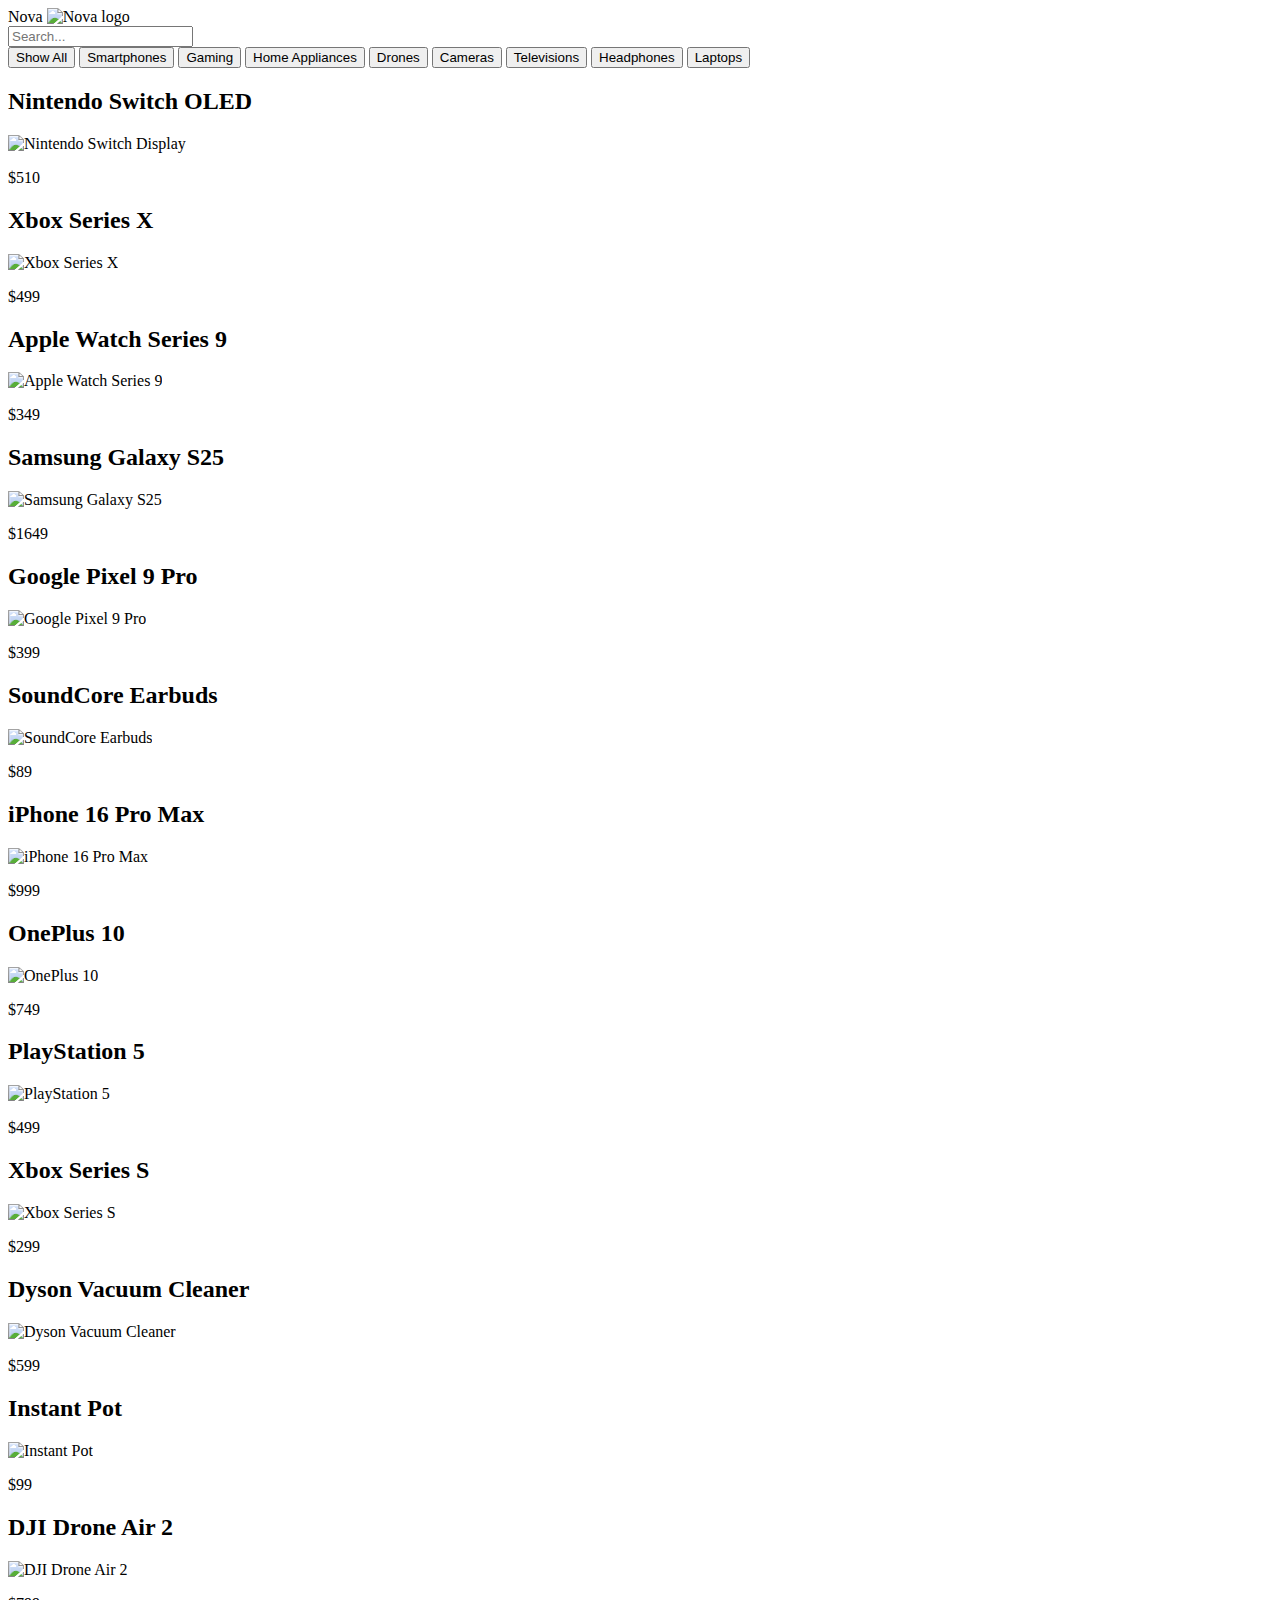
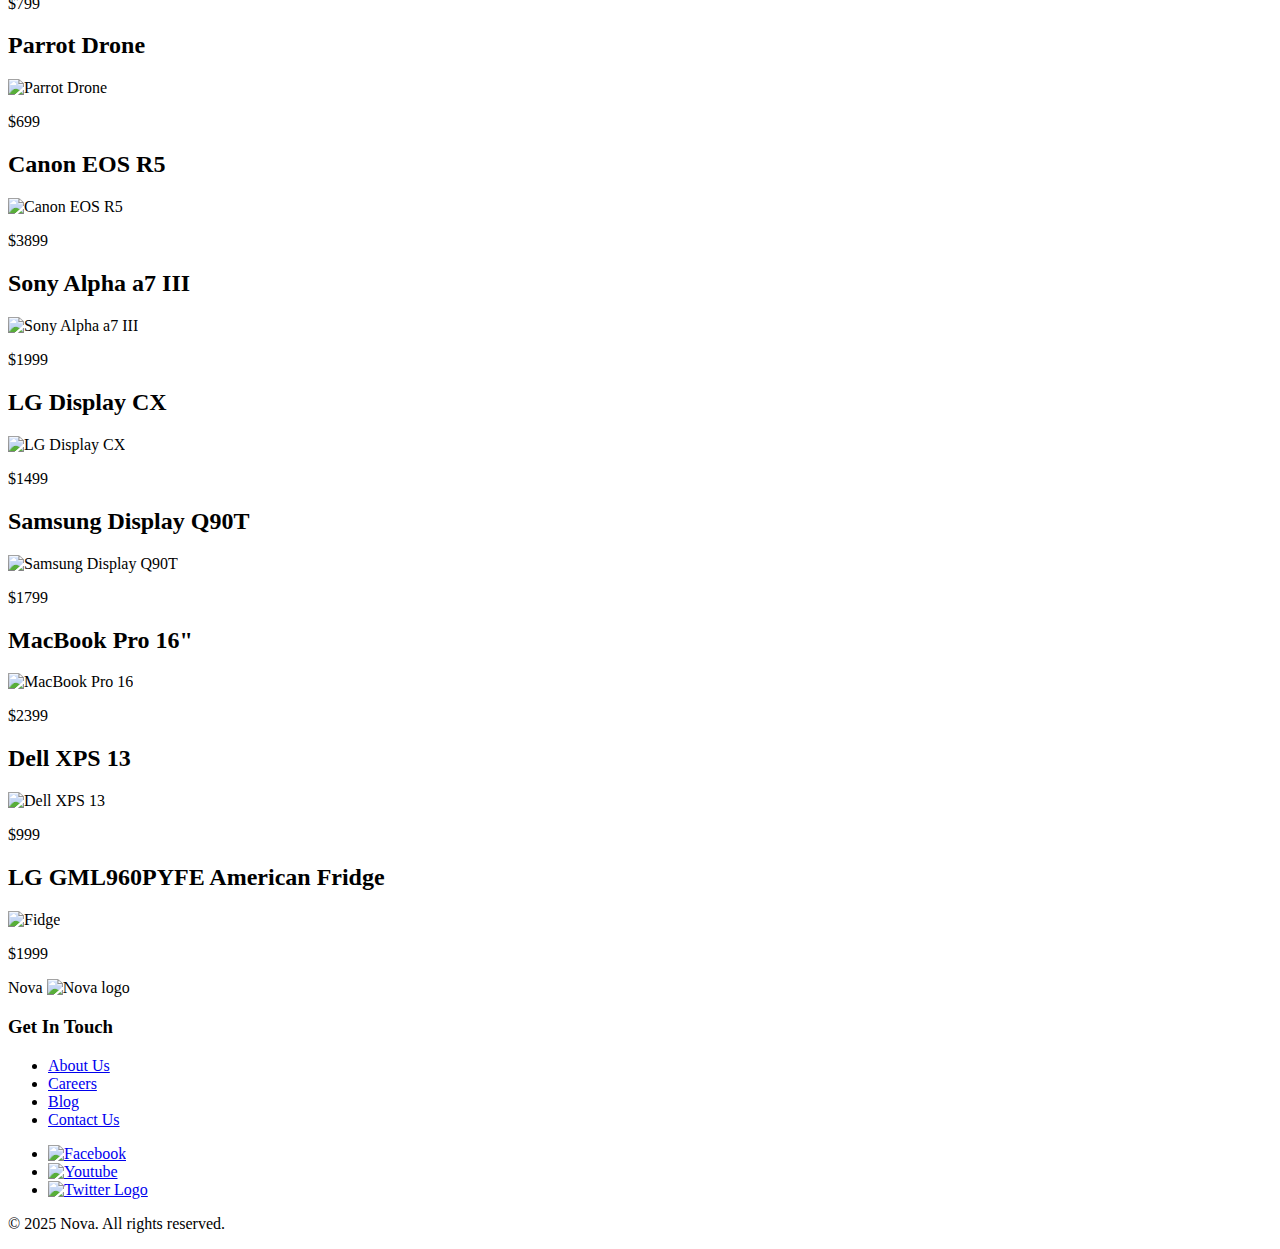
==== Shop.html @ 91859a9b "Add files via upload" ====
<!DOCTYPE html>
<html lang="en">

<head>
    <meta charset="UTF-8">
    <meta name="viewport" content="width=device-width, initial-scale=1.0">
    <link rel="stylesheet" href="shop.css">
    <script src="index.js" defer></script>
    <link rel="icon"
        href="https://uxwing.com/wp-content/themes/uxwing/download/brands-and-social-media/google-gemini-icon.png"
        type="image/x-icon" />
    <title>Shop</title>

</head>

<body>
    <div class="nav">

        <div class="logo" onclick="window.location.href='index.html'">
            Nova <img
                src="https://uxwing.com/wp-content/themes/uxwing/download/brands-and-social-media/google-gemini-icon.png"
                alt="Nova logo">
        </div>
        <div class="menu"> <input type="text" placeholder="Search..." class="search">
            <div class="containfilter">
                <button class="active" data-name="all">Show All</button>
                <button data-name="smartphones">Smartphones</button>
                <button data-name="gaming">Gaming</button>
                <button data-name="homeappliances">Home Appliances</button>
                <button data-name="drones">Drones</button>
                <button data-name="cameras">Cameras</button>
                <button data-name="televisions">Televisions</button>
                <button data-name="headphones">Headphones</button>
                <button data-name="laptops">Laptops</button>
            </div>

        </div>
    </div>



    <script>
        document.addEventListener("DOMContentLoaded", () => {
            const filterButtons = document.querySelectorAll(".containfilter button");
            const products = document.querySelectorAll(".product");
           var banner = document.querySelector(".banner");

            filterButtons.forEach(button => {
                button.addEventListener("click", () => {
                    const filterName = button.getAttribute("data-name");
                    let hasResults = false;
                    products.forEach(product => {
                        const productCategory = product.getAttribute("data-category");

                        if (filterName === "all" || productCategory === filterName) {
                            product.style.display = "block";
                            hasResults = true;
                        } else {
                            product.style.display = "none";
                        }
                    });

                    if (!hasResults) {
                        banner.innerHTML = "<h1>No results found</h1>";
                 
                    } else {
                        banner.innerHTML = '';
       
                  
                    }

                });
            });
        });


        let search = document.getElementsByClassName("search")[0];

        search.addEventListener("input", function () {
            let searchTerm = search.value.toLowerCase();
            let products = document.querySelectorAll(".product");
        
            products.forEach(product => {
                let productName = product.querySelector("h2").textContent.toLowerCase();
                if (productName.includes(searchTerm)) {
                    product.style.display = "block";
                } else {
                    product.style.display = "none";

                }
            });
        });
    </script>


    <div class="products">
        <div class="product" data-category="gaming">
            <h2>Nintendo Switch OLED</h2>
            <img src="https://store.ee.co.uk/images/product/uni2/DigitalContent/600x450/gf/GF6L_A9E90DDF-D31D-4C49-B795-B7EFE4449688_large.jpg"
                alt="Nintendo Switch Display">
            <p>$510</p>
        </div>
        <div class="product" data-category="gaming">
            <h2>Xbox Series X</h2>
            <img src="https://m.media-amazon.com/images/I/51-kkNP6OcL._AC_UF1000,1000_QL80_.jpg" alt="Xbox Series X">
            <p>$499</p>
        </div>
        <div class="product" data-category="smartwatches">
            <h2>Apple Watch Series 9</h2>
            <img src="https://store.storeimages.cdn-apple.com/4668/as-images.apple.com/is/refurb-45-nc-alum-midnight-sport-band-midnight-s9?wid=2000&hei=2000&fmt=jpeg&qlt=90&.v=1709325333040"
                alt="Apple Watch Series 9">
            <p>$349</p>
        </div>
        <div class="product" data-category="smartphones">
            <h2>Samsung Galaxy S25</h2>
            <img src="https://econtent.o2.co.uk/o/econtent/media/get/7ed0d447-a147-46f8-b1bb-8ac7914ffb08"
                alt="Samsung Galaxy S25">
            <p>$1649</p>
        </div>
        <div class="product" data-category="smartphones">
            <h2>Google Pixel 9 Pro</h2>
            <img src="https://www.dxomark.com/wp-content/uploads/medias/post-176677/Google-Pixel-9-Pro-XL_featured-image-packshot-review.png"
                alt="Google Pixel 9 Pro">
            <p>$399</p>
        </div>
        <div class="product" data-category="headphones">
            <h2>SoundCore Earbuds</h2>
            <img src="https://m.media-amazon.com/images/I/61e9Npl3upL.jpg" alt="SoundCore Earbuds">
            <p>$89</p>
        </div>
        <div class="product" data-category="smartphones">
            <h2>iPhone 16 Pro Max</h2>
            <img src="https://www.dxomark.com/wp-content/uploads/drafts/post-178568/Apple-iPhone-16-Pro-Max_featured-image-packshot-review.png"
                alt="iPhone 16 Pro Max">
            <p>$999</p>
        </div>
        <div class="product" data-category="smartphones">
            <h2>OnePlus 10</h2>
            <img src="https://i.ebayimg.com/images/g/JsQAAOSwf5tiNoqs/s-l1200.png" alt="OnePlus 10">
            <p>$749</p>
        </div>
        <div class="product" data-category="gaming">
            <h2>PlayStation 5</h2>
            <img src="https://m.media-amazon.com/images/I/51dfg52K-cL._AC_UF894,1000_QL80_.jpg" alt="PlayStation 5">
            <p>$499</p>
        </div>
        <div class="product" data-category="gaming">
            <h2>Xbox Series S</h2>
            <img src="https://m.media-amazon.com/images/I/61D3AuT--xL.jpg" alt="Xbox Series S">
            <p>$299</p>
        </div>
        <div class="product" data-category="homeappliances">
            <h2>Dyson Vacuum Cleaner</h2>
            <img src="https://lunneys.uk/pub/media/catalog/product/cache/8b1323ea8946d7bd38d8b3397269b35c/t/u/tumbnail_bd1f81f1-6432-46b8-b1b5-8860b4999625_1.jpg"
                alt="Dyson Vacuum Cleaner">
            <p>$599</p>
        </div>
        <div class="product" data-category="homeappliances">
            <h2>Instant Pot</h2>
            <img src="https://m.media-amazon.com/images/I/71nYYncaUUL.jpg" alt="Instant Pot">
            <p>$99</p>
        </div>
        <div class="product" data-category="drones">
            <h2>DJI Drone Air 2</h2>
            <img src="https://droneschooluk.co.uk/wp-content/uploads/2020/04/Mavic-Air-2-Image-2.png"
                alt="DJI Drone Air 2">
            <p>$799</p>
        </div>
        <div class="product" data-category="drones">
            <h2>Parrot Drone</h2>
            <img src="https://m.media-amazon.com/images/I/618vFVTdcQL.jpg" alt="Parrot Drone">
            <p>$699</p>
        </div>
        <div class="product" data-category="cameras">
            <h2>Canon EOS R5</h2>
            <img src="https://i1.adis.ws/i/canon/eos-r5_front_rf24-105mmf4lisusm_square_32c26ad194234d42b3cd9e582a21c99b"
                alt="Canon EOS R5">
            <p>$3899</p>
        </div>
        <div class="product" data-category="cameras">
            <h2>Sony Alpha a7 III</h2>
            <img src="https://m.media-amazon.com/images/I/517CEyCXIHL._AC_UF1000,1000_QL80_.jpg"
                alt="Sony Alpha a7 III">
            <p>$1999</p>
        </div>
        <div class="product" data-category="televisions">
            <h2>LG Display CX</h2>
            <img src="https://www.trustedreviews.com/wp-content/uploads/sites/7/2020/07/LG-CX-The-Dark-Knight.jpg"
                alt="LG Display CX">
            <p>$1499</p>
        </div>
        <div class="product" data-category="televisions">
            <h2>Samsung Display Q90T</h2>
            <img src="https://i.insider.com/5ef3916c4dca6802a92cab67?width=700" alt="Samsung Display Q90T">
            <p>$1799</p>
        </div>
        <div class="product" data-category="laptops">
            <h2>MacBook Pro 16"</h2>
            <img src="https://store.storeimages.cdn-apple.com/4668/as-images.apple.com/is/mbp16-spaceblack-select-202410?wid=904&hei=840&fmt=jpeg&qlt=90&.v=1728916322507"
                alt="MacBook Pro 16">
            <p>$2399</p>
        </div>
        <div class="product" data-category="laptops">
            <h2>Dell XPS 13</h2>
            <img src="https://m.media-amazon.com/images/I/618l5x9WbcL.jpg" alt="Dell XPS 13">
            <p>$999</p>
        </div>
        <div class="product" data-category="homeappliances">
            <h2>LG GML960PYFE American Fridge</h2>
            <img src="https://s3-eu-west-1.amazonaws.com/media.markselectrical.co.uk/item-images/zoom/GML960PYFE.alt12.jpg"
                alt="Fidge">
            <p>$1999</p>
        </div>

    </div>


    <footer>
        <div class="left">
            <div class="logo">
                Nova <img
                    src="https://uxwing.com/wp-content/themes/uxwing/download/brands-and-social-media/google-gemini-icon.png"
                    alt="Nova logo">
            </div>
        </div>
        <div class="right">
            <h3>Get In Touch</h3>
            <ul>
                <li><a href="#">About Us</a></li>
                <li><a href="#">Careers</a></li>
                <li><a href="#">Blog</a></li>
                <li><a href="#">Contact Us</a></li>
            </ul>
        </div>
        <div class="social">
            <ul>
                <li><a href="https://www.facebook.com" target="_blank"><img
                            src="https://upload.wikimedia.org/wikipedia/commons/5/51/Facebook_f_logo_%282019%29.svg"
                            alt="Facebook"></a></li>
                <li><a href="https://www.youtube.com" target="_blank"><img
                            src="https://upload.wikimedia.org/wikipedia/commons/e/ef/Youtube_logo.png"
                            alt="Youtube"></a></li>
                <li><a href="https://www.twitter.com" target="_blank"><img class="twitter"
                            src="https://loodibee.com/wp-content/uploads/Twitter-X-Logo-300x300.png"
                            alt="Twitter Logo"></a></li>
            </ul>
        </div>
        <div class="bottom">
            <p>&copy; 2025 Nova. All rights reserved.</p>

        </div>
    </footer>

</body>

</html>
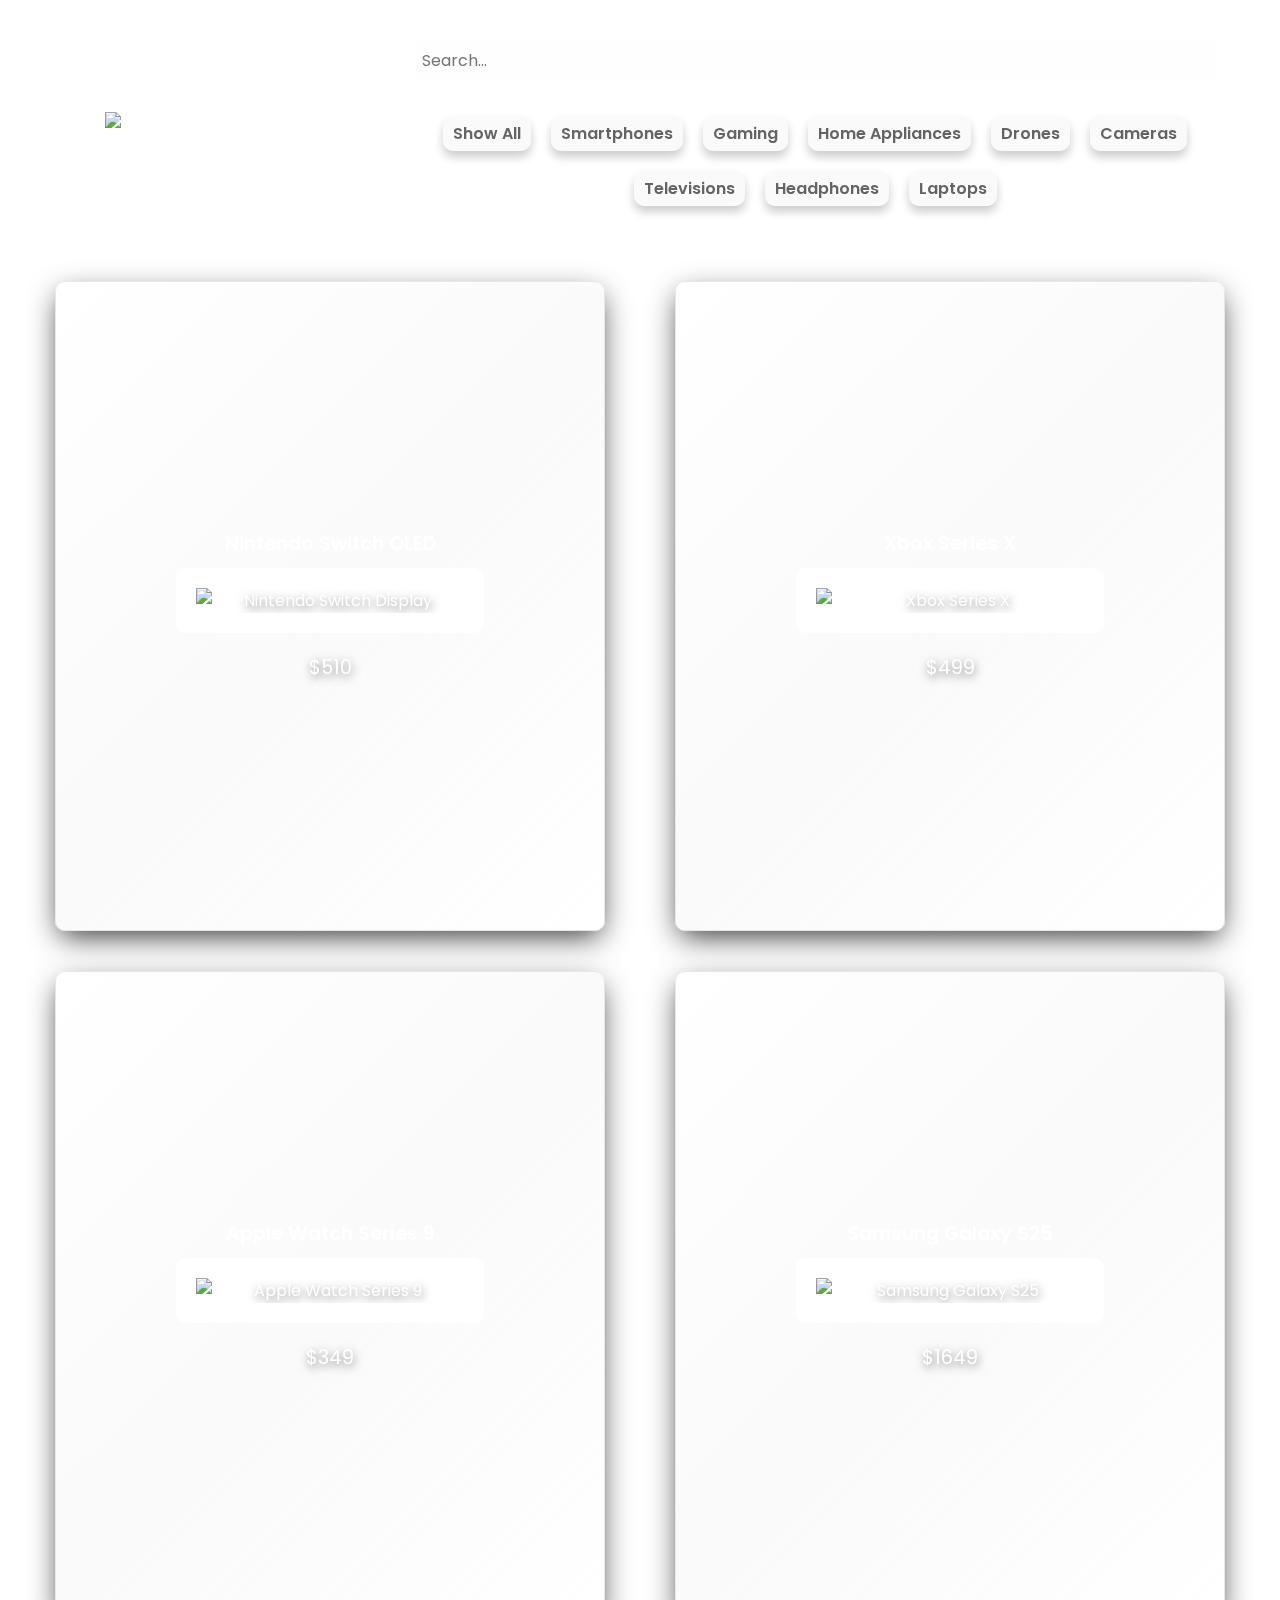
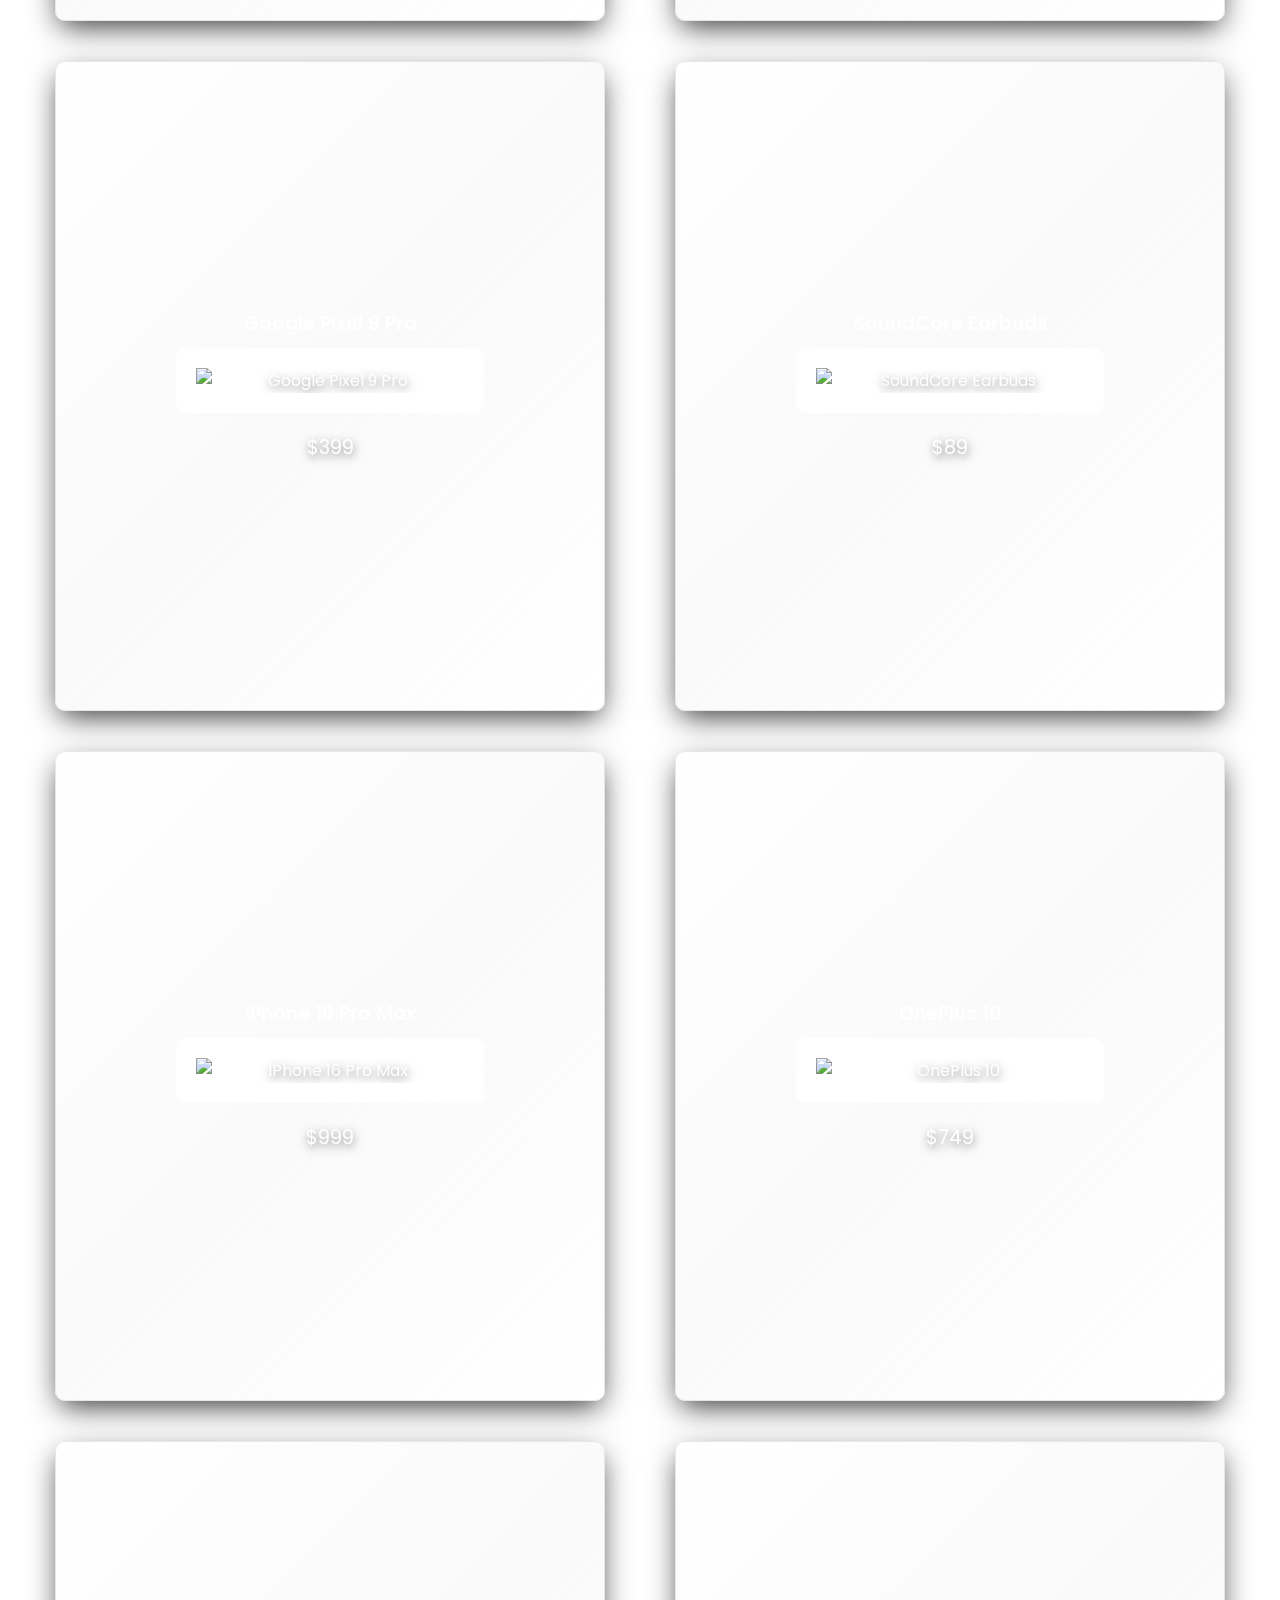
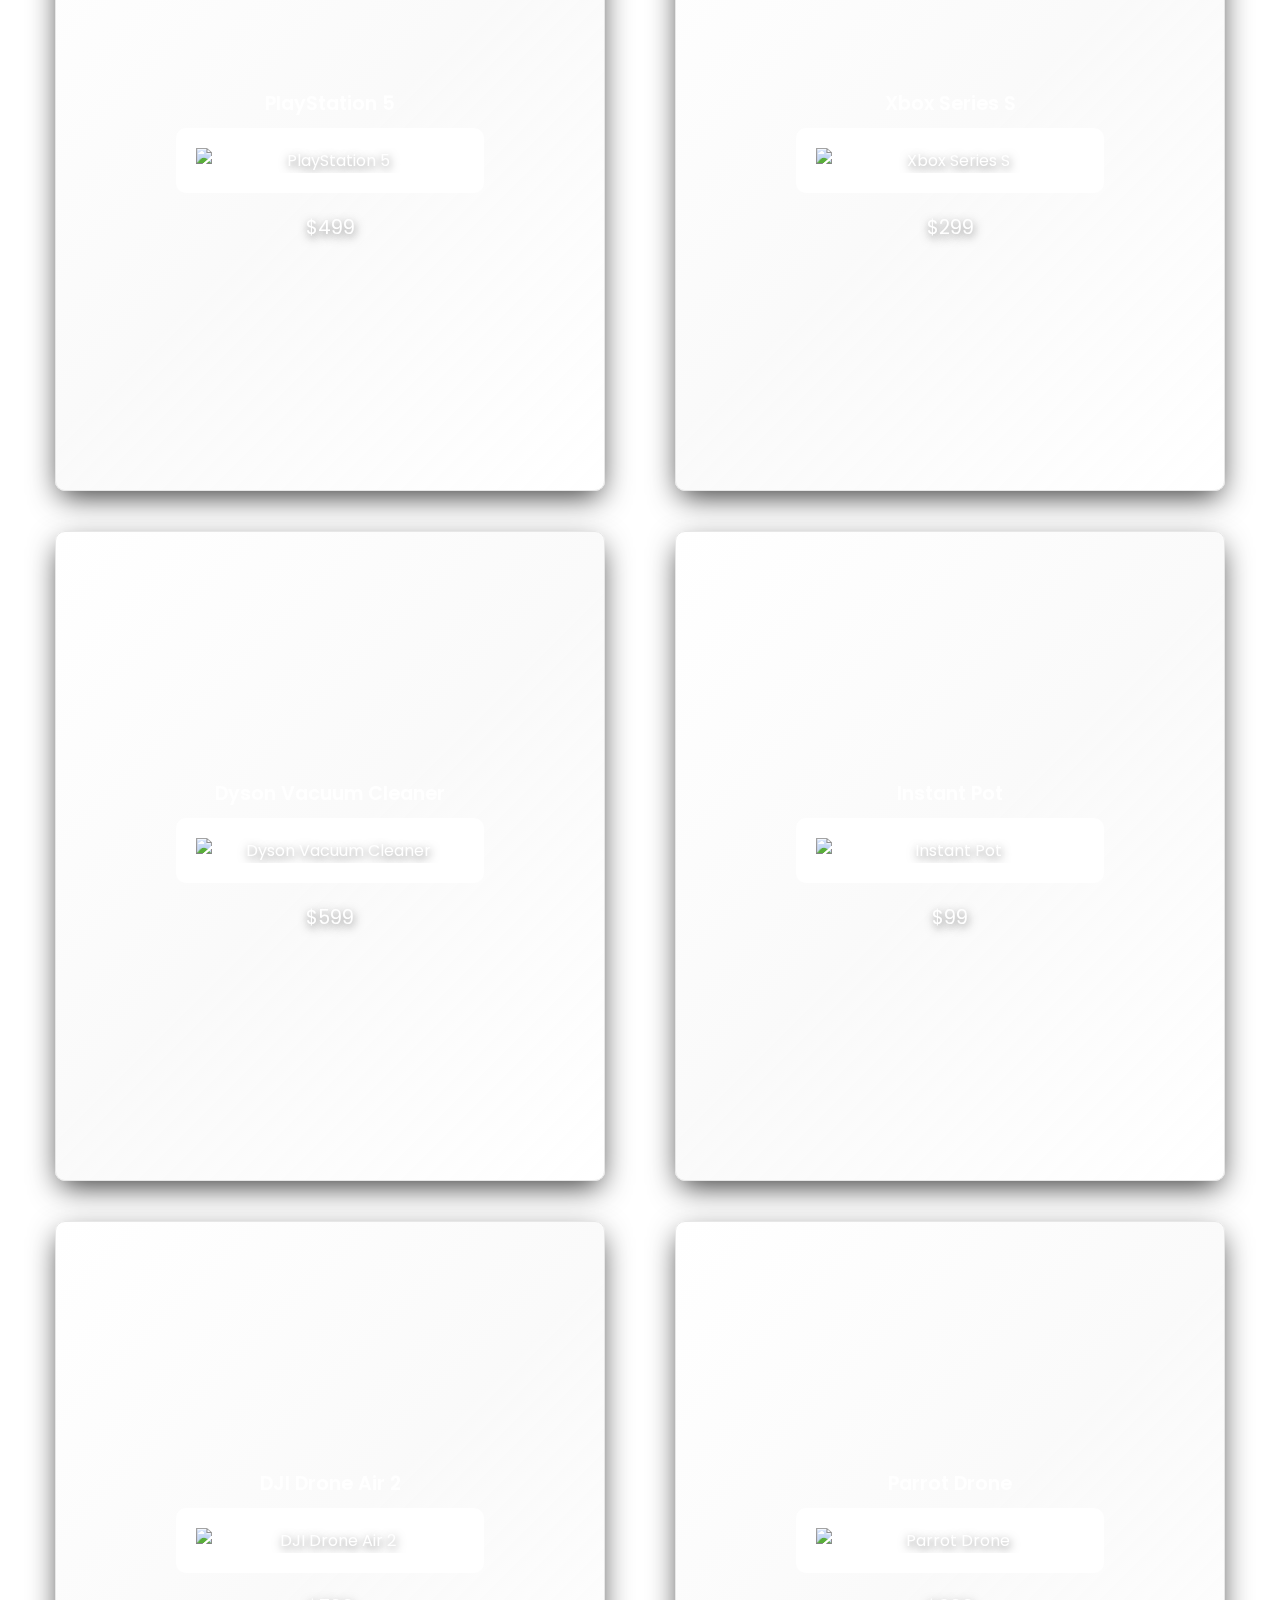
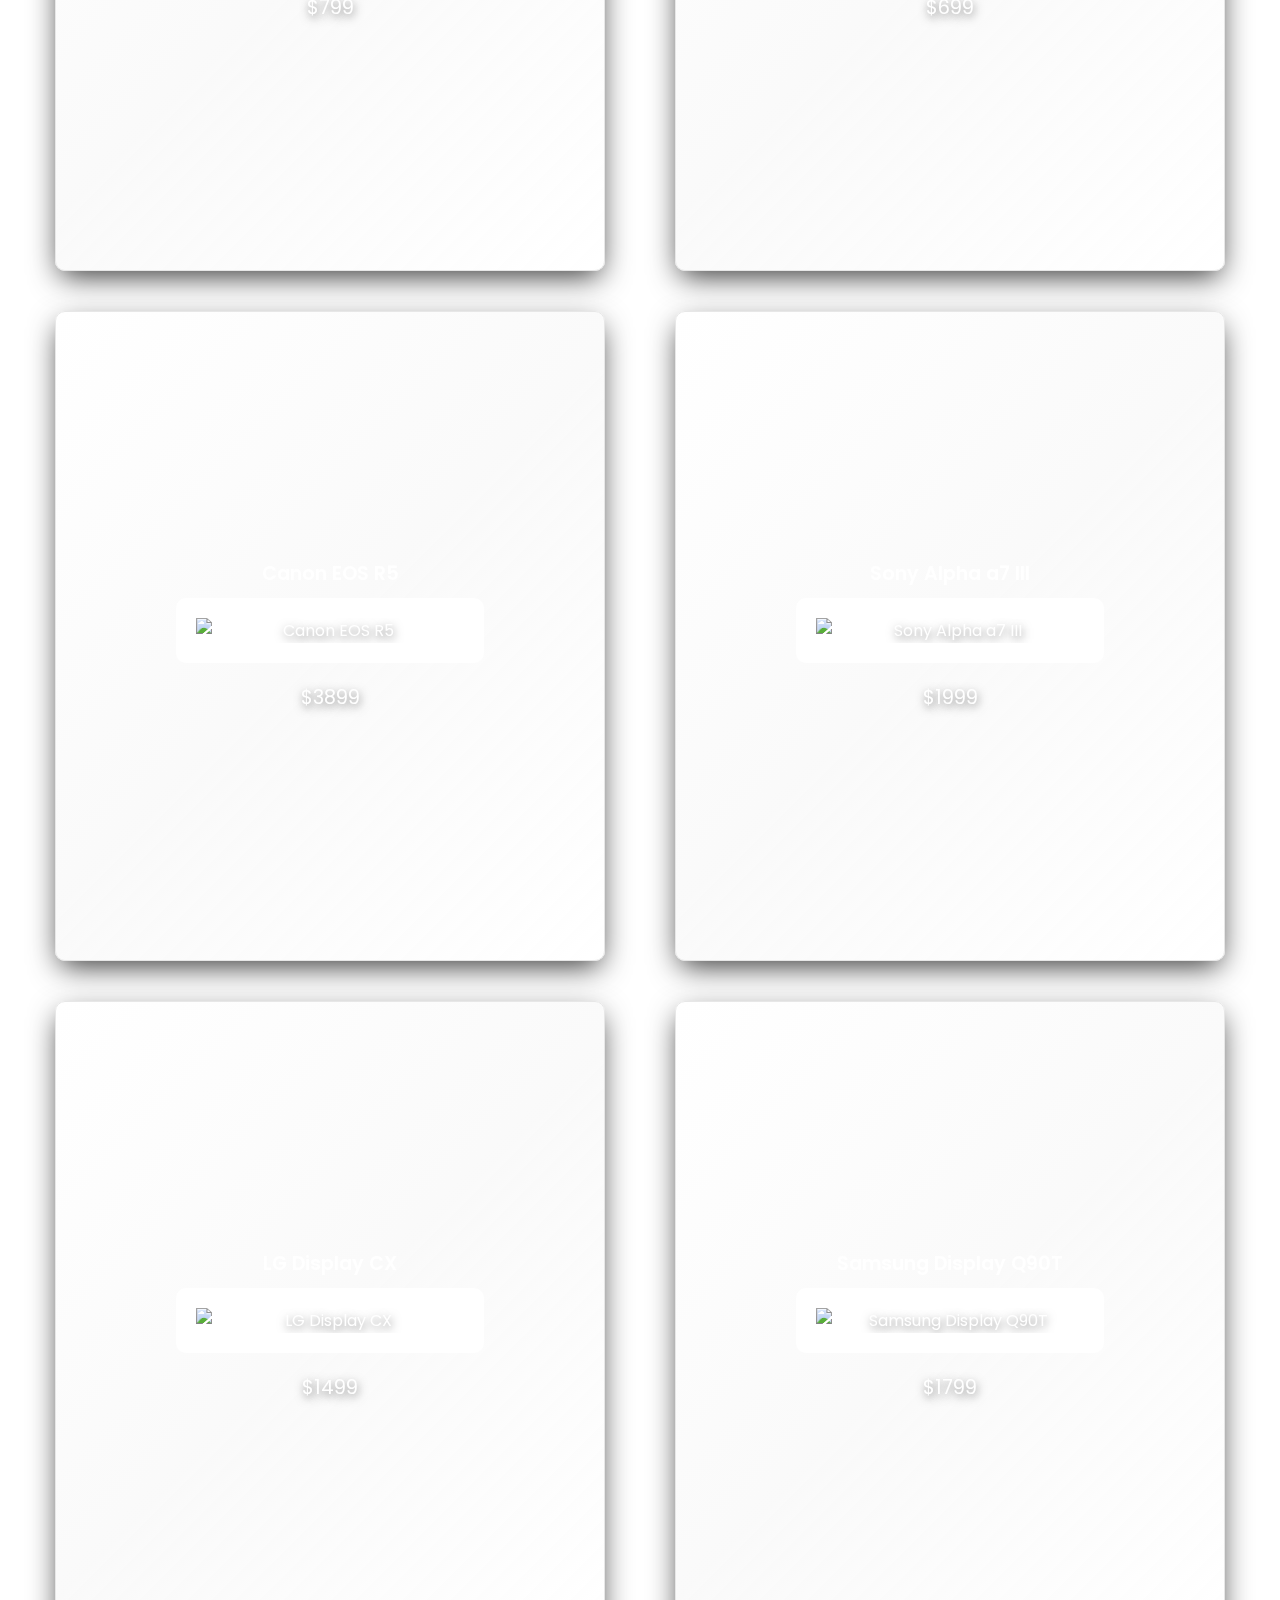
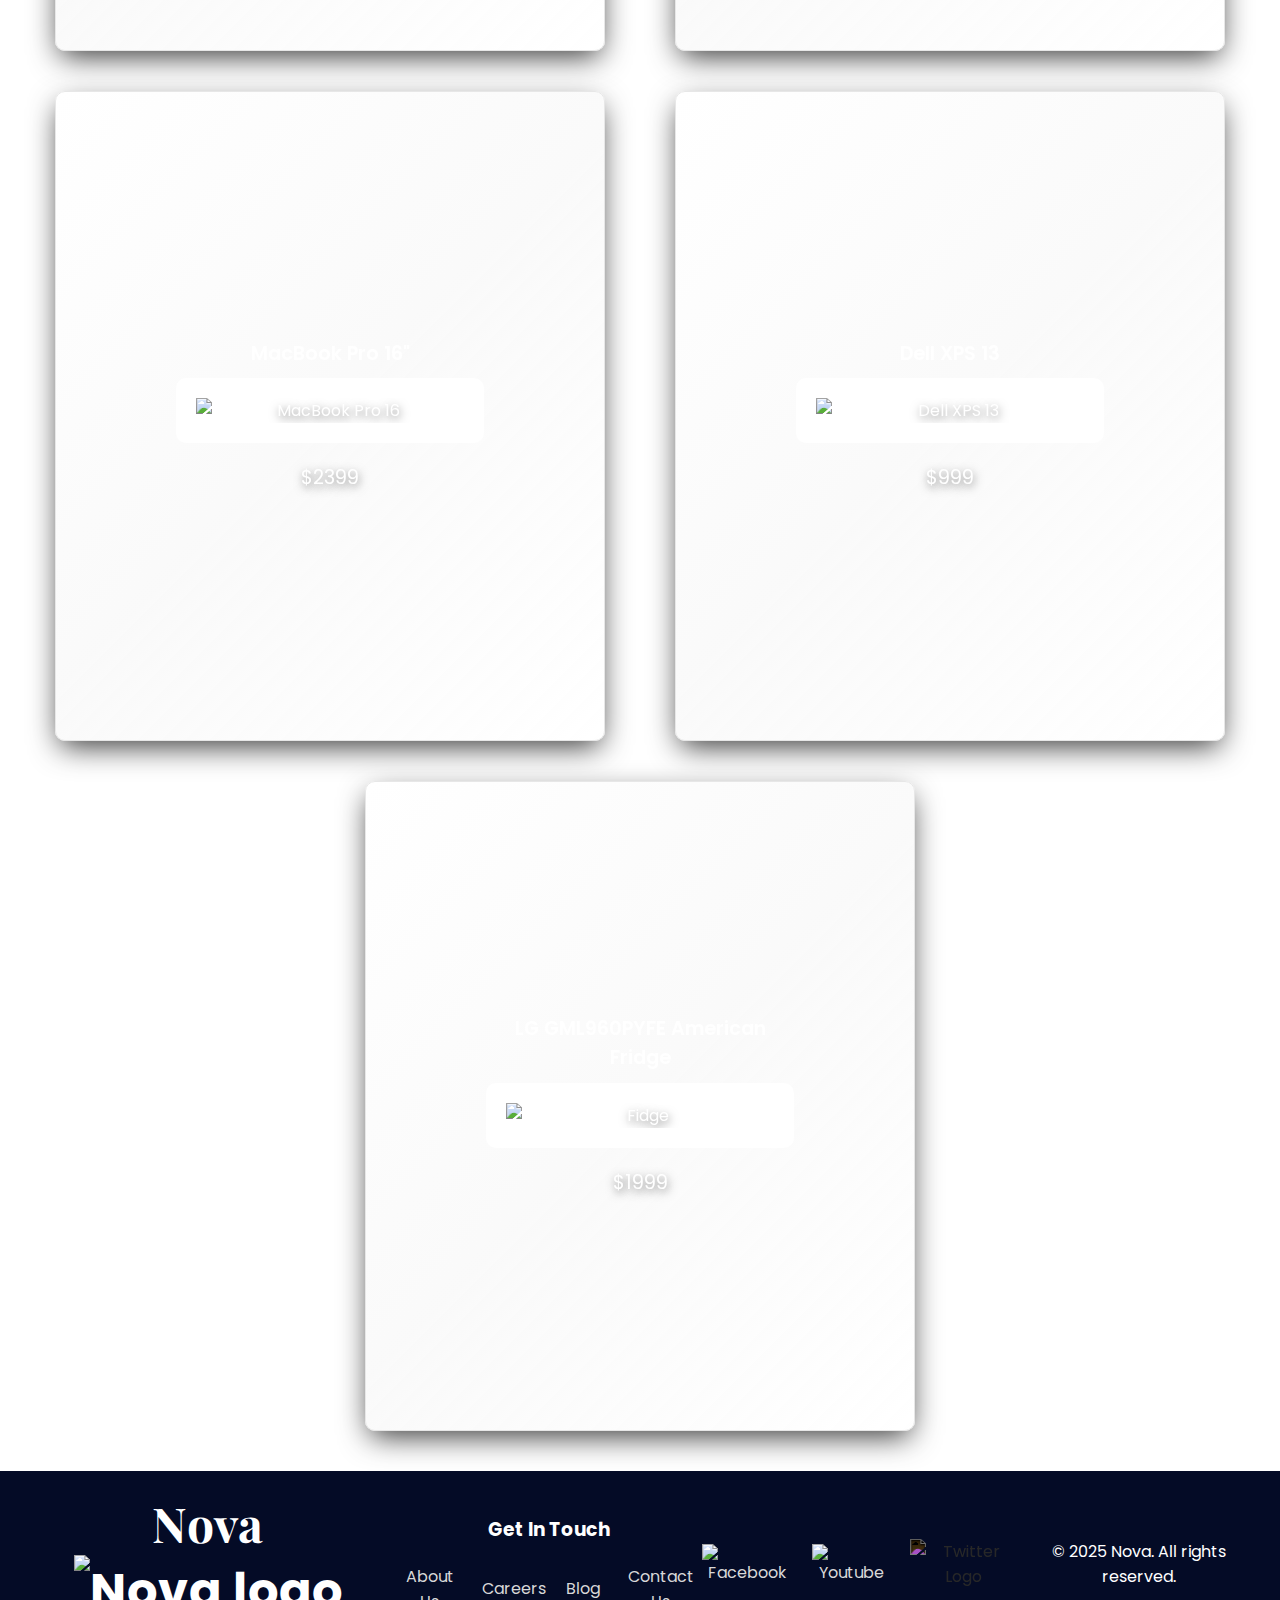
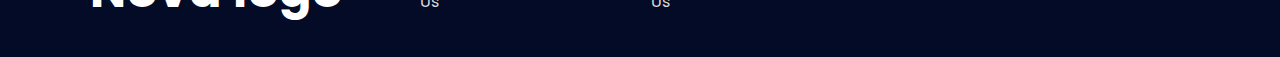
==== commit 28826e48: "Add files via upload" ====
--- a/Shop.html
+++ b/Shop.html
@@ -36,7 +36,805 @@
 
         </div>
     </div>
-
+<style>
+    @import url('https://fonts.googleapis.com/css2?family=Poppins:wght@400;600&family=Playfair+Display:wght@500&display=swap');
+*{
+    margin: 0;
+    padding: 0;
+    box-sizing: border-box;
+    font-family: 'Poppins', sans-serif;
+}
+.nav{
+    display: flex;
+    align-items: center;
+    justify-content: space-between;
+ padding: 20px 5%;
+transition: background 0.3s ease;
+background-size: cover;
+position: sticky;
+top: 0;
+z-index: 1000;
+}
+.nav ul {
+    display: flex;
+    list-style: none;
+    gap: 20px;
+    margin: 0;
+    padding: 0;
+
+}
+.nav ul li{
+   position: relative;
+   
+}
+.nav ul li a{
+    text-decoration: none;
+    color:  #ffffff;
+    font-size: 1.1rem;
+  font-weight: 400;
+  letter-spacing: 1px;
+  position: relative;
+  display: inline-block;
+  transition: all 0.3s ease;
+  cursor: pointer;
+  overflow: hidden;
+  padding:10px 20px;
+
+    
+}
+.harrypotter img{
+    width: 850px;
+
+
+}
+.snitch img{
+    position: absolute;
+    top: 2100px;
+    left: 20px;
+    width: 550px;
+    z-index: 1;
+}
+
+ .card3d{
+    background:white;
+    padding: 30px;
+     
+    background-size: cover;
+}
+.cardface{
+    position: relative;
+    display: flex;
+    justify-content: center;
+    align-items: center;
+    flex-direction: column;
+    padding: 40px;
+    border-radius: 20px;
+}
+.cardface a {
+    text-decoration: none;
+    color: #ffffff;
+    font-size: 1.2rem;
+    font-weight: 600;
+    transition: text-shadow 0.5s ease ,color 0.3s ease;
+}.reviews h2{
+    text-align: center;
+    font-size: 2.5rem;
+    font-weight: 600;
+    color: #ffffff;
+    margin-top: 20px;
+}
+.reviews{
+    gap: 120px;
+    display: flex;
+    justify-content: center;
+    align-items: center;
+    flex-direction: column;
+    padding: 40px;
+ 
+    margin: 0 auto;
+    text-align: center;
+    background: url('https://4kwallpapers.com/images/wallpapers/colorful-pattern-digital-art-paranoid-android-stock-5k-8k-3840x2160-2814.jpg');
+    background-position: center;
+    background-size: cover;
+}
+.review-card{
+    display: flex;
+    justify-content: center;
+    flex-direction: column;
+    align-items: center;
+    background: linear-gradient(135deg, rgba(255, 255, 255, 0.1), rgba(204, 204, 204, 0.1), rgba(255, 255, 255, 0.2));
+    backdrop-filter: blur(10px);
+    color: #ffffffb7;
+    border-radius: 10px;
+    padding: 20px;
+
+    width: 900px;
+    box-shadow: 0 10px 30px -5px rgba(0, 0, 0, 0.8);
+    height: 900px;
+
+}
+.review-card h3{
+ font-family: 'Franklin Gothic Medium', 'Arial Narrow', Arial, sans-serif;
+ font-size: 1.8rem;
+    font-weight: 600;
+    margin-bottom: 10px;
+    margin-top: 10px;
+}
+.review-card img{
+    width: 600px;
+    height: 600px;
+    background-position: center;
+    background-size: cover;
+    object-fit: cover;
+    border-radius: 10px;
+    margin-top: 10px;
+    border:10px solid #8c8c8c39;
+}
+.cardface a:hover {
+   text-shadow: 0 0 10px #7e7e7e, 0 0 20px #ffffff, 0 0 30px #ffffff;
+    color: #fff2f2;
+    transition:text-shadow 0.3s ease, color 0.3s ease;
+}
+.nav ul li a::after {
+    content: '';
+    position: absolute;
+    background: linear-gradient(45deg, rgba(255, 255, 255, 0.4), #ffffff);
+    height: 100%;
+    width: 100%;
+    top: 0;
+    left: 0;
+    border-radius: 0%;
+    transform: translateX(-110%);
+    transition: transform 0.8s ease, opacity 0.3s ease;
+    opacity: 0;
+    z-index: -1;
+
+}
+
+.nav ul li a:hover::after {
+    transform: translateX(0);
+    opacity: 1;
+}
+.nav ul li a:hover::after{
+    transform: translateX(120%);
+    opacity: 1;
+    z-index: -1;
+    transition: transform 0.3s ease, opacity 0.3s ease;
+}
+
+
+.nav ul li a::before {
+    content: '';
+    position: absolute;
+    width: 100%;
+    height: 2px;
+    bottom: 0;
+    left: 0;
+    background-color: #ffffff;
+    visibility: hidden;
+    transform: scaleX(0);
+    transition: all 0.3s ease-in-out;
+}
+
+.nav ul li a:hover::before {
+    visibility: visible;
+    transform: scaleX(1);
+}
+
+    .wrapper{
+        width: 100%;
+        min-height: 50vh; 
+        display: flex;
+        align-items: center;
+        justify-content: center;
+       
+    }
+
+.container{height: 400px;
+   display: flex; 
+   flex-wrap: nowrap;
+   justify-content: start;
+   scale: 1.5;
+
+
+}
+.card{
+    width: 80px;
+    border-radius: 75rem;
+    background-size: cover;
+    cursor: pointer;
+    overflow: hidden;
+    margin: 0 10px;
+    border-radius: 20px;
+    display: flex;
+    align-items: flex-end;
+    transition: .6s cubic-bezier(.28,-0.03,0,.99);
+    box-shadow: 0 10px 30px -5px rgba(0,0,0,0.8);
+
+
+}
+.card>.row{
+    text-shadow: 1px 3px 10px  rgb(121, 121, 121);
+    color: rgb(255, 255, 255);
+    display: flex;
+    flex-wrap: nowrap;
+
+}
+.card>.row>.icon{
+    background: radial-gradient(rgba(0,0,0,.5), rgba(0,0,0,.9));
+    color: white;
+    border-radius: 50%;
+    width: 50px;
+    display: flex;
+    justify-content: center;
+    align-items: center;
+    margin:15px;
+}
+.card>.row>.description{
+    display: flex;
+    justify-content: center;
+    flex-direction: column;
+    overflow: hidden;
+    height: 80px;
+    width: 520px;
+    opacity: 0;
+    transform:translateY(90px);
+    animation-delay: .3s;
+    transition: all .3s ease;
+}
+.description p{color: #fefefe;
+    padding-top: 5px;
+}
+ .description h4{
+    text-transform: uppercase;
+ }
+ input{
+    display: none;
+ }
+.special-offers {
+    display: flex;
+    flex-wrap: wrap;
+    justify-content: center;
+    align-items: center;
+    gap: 20px;
+    margin-top: 50px;
+    padding: 20px;
+    background-color: #1a1a1a; 
+    border-radius: 80px;
+    margin: 150px;
+    height: 50vh;
+}
+.offer-card a{
+    text-decoration: none;
+    color: rgb(144, 144, 144);
+}
+.card3d {
+    perspective: 1000px;
+    display: flex;
+    justify-content: center;
+    align-items: center;
+}
+
+.offer-card {
+    background-color: #1a1a1a;
+padding: 20px;
+border-radius: 20px;
+text-align: center;
+    color: white;
+    margin-bottom: 20px;
+    box-shadow: 0 10px 30px -5px rgba(0, 0, 0, 0.478) inset ;
+
+}
+ .descriptionspecial{
+    border: 7px solid #fffefe;
+    padding: 20px;
+    background-color: #1a1a1a;
+    z-index: 1;
+   
+ }
+ .special-offers h2{
+    margin-bottom: 10px;
+    font-size: 2.1rem;
+ }
+ input:checked + label{
+    width: 600px;
+ background-size: cover;
+ background-position: center;
+    transform: scale(1.1);
+    box-shadow: 0 10px 30px -5px rgba(255, 255, 255, 0.478);
+    z-index: 1;
+    aspect-ratio: 1/1;
+ }
+ input:checked + label .description{
+    opacity: 1 !important;
+    transform: translateY(0) !important;
+ }
+ .card[for="c1"]{
+  background-image: url('https://i.redd.it/cuyqeudo1zf91.png');
+ }
+ .card[for="c2"]{
+    background-image: url('https://blogger.googleusercontent.com/img/a/AVvXsEiKiBXKhH2NTHi0_jamWDbYwQflElO8V2T2z-x7dIUw7-fA1d8wPGdH3yogWuEn18PgIKMbqsjIq1EzV1IielulxEQSKp3p8SVC1LIMPNyBj9KbgO6RkrfBlfSy8kFYt2zAvm3X6IOLuiInYqFNqhvl2N6ZPFQCSwsyOmd-EbFmOLU7lSKaKuf1bJrM-g=s1600-rw');
+    }
+    .card[for="c3"]{
+        background-image: url('https://4kwallpapers.com/images/wallpapers/hong-kong-city-skyline-body-of-water-reflection-skyscrapers-3840x2160-2853.jpg');
+        }
+        .card[for="c5"]{
+            background-image: url('https://images7.alphacoders.com/125/1259413.png');
+        }
+        .card[for="c4"]{
+            background-image: url('https://www.chromethemer.com/download/hd-wallpapers/new-york-city-7680x4320.jpg');
+        }
+footer .logo{
+    color: #fff;
+}
+.logo{
+    font-family: 'Playfair Display', serif;
+    font-weight: 700; 
+    font-size: 48px;  
+    color: #ffffff;  
+    letter-spacing: 1px; 
+    text-align: center; 
+    gap: 20px;
+}
+
+.logo img:hover{
+    transform: scale(1.05);
+}
+
+.logo img{
+    width: 30px;
+    margin-bottom: 10px;
+    transition: all 0.3s ease;
+    }
+    @keyframes fadeIn {
+        0% {
+            opacity: 0;
+        }
+        100% {
+            opacity: 1;
+        }
+    }
+    
+.hero h1{
+        animation: fadeIn 2s ease-in-out, float 3s ease-in-out infinite alternate;
+    opacity: 1;
+    font-size: 3.5rem;
+    font-weight: 600;
+
+}
+    .hero{
+        animation: fadeIn 2s ease-in-out;
+        display: flex;
+        justify-content: center;
+        align-items: center;
+        height: 80vh;
+        background:url('https://4kwallpapers.com/images/wallpapers/dark-blue-pink-3840x2160-12661.jpg') no-repeat center;
+        color: #fff;
+        text-align: center;
+    }
+    .hero h1 {
+        text-shadow: 0 0 20px rgb(158, 166, 166), 0 0 30px #d0c3d0; /* Neon glow effect */
+        margin-bottom: 30px; /* Give space for the nav */
+        font-size: 3.5rem;
+        font-weight: 600;
+        letter-spacing: 2px;
+        z-index: 1;
+    }
+   .hero img{
+    margin: 50px;
+    width: 600px;
+    height: 700px;
+    object-fit: cover;
+    border: 10px solid transparent;
+    border-image-slice: 1;
+    transition: all 1s ease;
+    border-radius: 10px;
+        background-attachment: fixed;
+    }
+    
+   
+
+
+.heading{
+    text-align: center;
+    margin: 50px;
+    font-size: 2.5rem;
+    font-weight: 600;
+    letter-spacing: 2px;
+    z-index: 1;
+}
+
+    body {
+        margin: 0;
+        padding: 0;
+        background:url('https://images.alphacoders.com/113/1138740.png') no-repeat center; 
+        background-size: cover;
+        background-attachment: fixed;
+        color: white; 
+        font-family: 'Roboto', sans-serif;
+        transition: background-color 0.3s ease, color 0.3s ease; /* Smooth transition for background and text color */
+    }
+
+    html {
+        scroll-behavior: smooth;
+        transition: scroll-behavior 0.3s ease; /* Smooth transition for scroll behavior */
+    }
+    
+    .hero p{
+        font-size: 1.2rem;
+        margin-bottom: 20px;
+        letter-spacing: 1px;
+        max-width: 700px;
+        padding: 10px;
+        text-align: center;
+    }
+   
+
+.hero button{
+    background-color: #0a0a0a;
+    color: #fff;
+    border: none;
+    padding: 15px 30px;
+    border-radius: 20px;
+    font-size: 1.2rem;
+    cursor: pointer;
+    box-shadow: 0 6px 15px rgba(0, 0 , 0, 0.2) inset; 
+    transition: transform 0.3s ease, box-shadow 0.3s ease;
+    outline: none; 
+    overflow: hidden;
+    display: flex;
+    align-items: center;
+    justify-content: center;
+    gap: 20px;
+    min-width: 180px;
+    min-height: 20px;
+    box-sizing: content-box;
+    margin-left: 250px;
+
+}
+.hero button:hover{
+    transform: scale(1.05);
+    box-shadow: 0 20px 100px rgba(0, 0, 0, 0.4) inset;
+    z-index: 1;
+  
+
+}
+.hero button:active {
+    transform: scale(0.98); 
+    box-shadow: 0 4px 10px rgba(0, 0, 0, 0.2);
+}
+.hero button::after{
+    content: "🚀"; 
+ opacity: 0;
+ transform: translateY(10px);
+    
+}
+.hero button::before,
+.hero button::after {
+    position: absolute;
+    transition: opacity 0.3s ease, transform 0.3s ease;
+}
+.hero button::before{
+    content: "Let's get started!"; 
+    font-weight: 900;
+    font-size: 1.5rem;
+    transition: all 0.3s ease;
+    
+}
+ .hero button:hover::before{
+    opacity: 0;
+    transform: translateY(100px);
+     transform: matrix3d(1, 0, 0, 0, 0, 1, 0, 0, 0, 0, 1, 0, 0, 0, 0, 1);
+     transition: all 0.3s ease;
+    transform: skew(10deg, 20deg);
+}
+
+.hero button:hover::after{
+    opacity: 1;
+    transform: translateY(0);
+}
+
+   
+.arrow img:nth-child(1){position: absolute;
+    top: 290px;
+    left: 340px;
+     z-index: 0;
+     width: 10%;
+     filter: invert(1);
+
+}
+    .arrow img:nth-child(2){
+        position: absolute;
+        top: 190px;
+        right: 240px;
+        z-index: 0;
+        width: 10%;
+         filter: invert(1);
+     
+    }
+    .arrow img:nth-child(3){
+        position: absolute;
+        top: 300px;
+        right: 40px;
+        z-index: 0;
+        width: 10%
+        transform: rotate(180deg);
+    }
+    .arrow img:nth-child(4){
+        position: absolute;
+        top: 200px;
+        left: 840px;
+        z-index: 0;
+        width: 10%;
+    }
+    .hero img,.arrow img{
+        animation: float 2s ease-in-out infinite;
+    }
+    @keyframes float {
+        0% { transform: translateY(0); }
+        50% { transform: translateY(-15px); }
+        100% { transform: translateY(0); }
+    }
+    
+    @media (max-width: 768px) {
+        .nav ul {
+            flex-direction: column;
+            align-items: center;
+        }
+        .hero {
+            flex-direction: column;
+            text-align: center;
+        }
+        .hero h1 {
+            font-size: 2.5rem;
+        }
+    }
+    
+    @media (max-width: 768px) {
+        .nav {
+            padding: 10px 5%;
+        }
+    
+        .hero h1 {
+            font-size: 2rem;
+        }
+    
+        .content-card {
+            padding: 15px;
+        }
+    }
+    
+    footer{
+        background: url('https://www.prosysbuildcare.in/assets/images/wave.png')  no-repeat;
+        width: 100%;
+        background-size: cover;
+        background-color: #040b26;
+        color: #ffffff;
+        text-align: center;
+        justify-content: space-around;
+        padding: 20px;
+      display: flex;
+        align-items: center;
+    }
+    footer ul {
+        list-style: none;
+        display: flex;
+        gap: 20px;
+        justify-content: center;
+        align-items: center;
+flex-direction: row;
+
+    }
+    footer ul li a {
+        color: #d8d8d8;
+        text-decoration: none;
+    }
+    footer ul li a:hover {
+        color: #ffffff;
+    }
+    .social img{
+        width: 30px;
+        transition: transform 0.3s ease;
+    }
+    .social img:hover{
+        transform: scale(1.1);
+    }
+    .twitter {
+       filter: invert(1);
+    }
+    .social,.right{
+        display: flex;
+        align-items: center;
+        gap: 20px;
+        flex-direction: column;
+    }
+    .logo{
+        cursor: pointer;
+    }
+.banner{
+    color: rgb(244, 244, 244);
+width: 100%;
+    display: flex;
+    justify-content: center;
+    flex-direction: column;
+    text-align: center;
+    padding: 180px 140px;
+
+}
+.banner img{
+    border-radius: 90px;
+}
+    .banner h1{
+        font-size: 3rem;
+        margin-bottom: 20px;
+    }
+    .banner p{
+        font-size: 1.2rem;
+        margin-bottom: 20px;
+    }
+    .products{
+        display: flex;
+        justify-content: space-around;
+        flex-wrap: wrap;
+        font-family: 'Poppins', sans-serif;
+        text-align: center;
+        text-shadow: 1px 3px 10px  rgb(121, 121, 121);
+      padding: 20px;
+    }
+    
+    .product:hover{
+        background: linear-gradient(135deg, rgba(22, 20, 20, 0.1), rgba(38, 35, 35, 0.1), rgba(42, 39, 39, 0.2));
+        cursor: pointer;
+        
+    }
+    .product img {
+        display: block;
+        max-width:2300px;
+        max-height:950px;
+        width: auto;
+        height: auto;
+        background:#fff;
+        padding: 20px;
+      }
+ 
+
+.middle{
+    display: flex;
+    justify-content: center;
+    align-items: center;
+    flex-direction: column;
+    padding: 20px;
+    background: linear-gradient(135deg, rgba(255, 255, 255, 0.1), rgba(204, 204, 204, 0.1), rgba(255, 255, 255, 0.2));
+}
+  
+    .product {
+        display: flex;
+        flex-direction: column;
+        align-items: center;
+        justify-content: center;
+        margin: 20px;
+        transition: transform 0.3s ease;
+        background: linear-gradient(135deg, rgba(255, 255, 255, 0.1), rgba(204, 204, 204, 0.1), rgba(255, 255, 255, 0.2));
+        border: 1px solid #e7e7e7;
+        box-shadow: 0 2px 5px rgba(0, 0, 0, 0.15);
+        transition:background-color 0.8s ease , transform 0.3s ease, box-shadow 0.3s ease;
+        backdrop-filter: blur(10px);
+        
+        border-radius: 10px;
+        cursor: pointer;
+        box-shadow: 0 10px 30px -5px rgba(0, 0, 0, 0.8);
+        padding: 120px;
+        width: 550px;
+        height: 650px;
+        text-align: center;
+        transition: all 10s ease;
+    }
+    .product img {
+        width: 100%;
+        height: auto;
+        object-fit: cover;
+        background-position: center;
+        background-size: cover;
+        border-radius: 10px ;
+    }
+
+.products h2{
+    font-size: 1.2rem;
+    font-weight: 600;
+    margin-bottom: 10px;
+    text-shadow: none;
+ line-height: 1.5;color: #ffffff;
+
+
+}
+.products p{
+    font-size: 1.2rem;
+    margin-top: 20px;
+}
+
+footer{
+    position: relative;
+}
+
+.containfilter {
+    align-items: center;
+    flex-direction: row;
+    flex-wrap: wrap;
+    background: #989898;
+    padding: 10px;
+    color: #000000;
+    background: #ffffff;
+    color: #000000;
+    display: flex;
+    align-items: center;
+    justify-content: center;
+    padding: 5px 10px;
+    border-radius: 5px;
+    border: none;
+    cursor: pointer;
+    margin: 0 auto;
+    font-family: 'Poppins', sans-serif;
+    font-size: 1rem;
+    transition: background 0.3s ease, color 0.3s ease, transform 0.3s ease;
+    max-width: 900px;
+    max-height: 600px;
+    z-index: -1;
+    flex-wrap: wrap;
+
+
+}
+.containfilter{
+    color: #ffffff;
+    
+}
+
+
+
+
+
+.containfilter button {
+    color: #646464;
+    background:  #ededed40;
+    border: none;
+    font-size: 1rem;
+    font-weight: 600;
+    cursor: pointer;
+    padding: 5px 10px;
+    border-radius: 10px;
+    box-shadow: 0 6px 10px rgba(0, 0, 0, 0.2);
+    margin: 10px;
+    transition: background-color 0.5s ease, color 0.8s ease;
+}
+
+.containfilter button:hover {
+    box-shadow: 0 4px 8px rgba(0, 0, 0, 0.2);
+      transition: background-color 2s ease, color 0.8s ease;
+}
+
+.containerfilter button .active {
+    box-shadow: 0 2px 4px rgba(0, 0, 0, 0.2);
+}
+
+
+
+.containerfilter 
+.active button{
+    transform: scale(0.95);
+    background:#3c4c5f;
+}
+.search {
+    margin-top: 20px;
+    padding: 8px;
+    font-size: 16px;
+    display: block;  /* Ensure it's visible by default */
+    width: 100%;
+    border: none;
+    border-radius: 4px;
+    box-sizing: border-box;
+    margin-bottom: 20px;
+    background: #fefefe;
+  }
+</style>
 
 
     <script>
